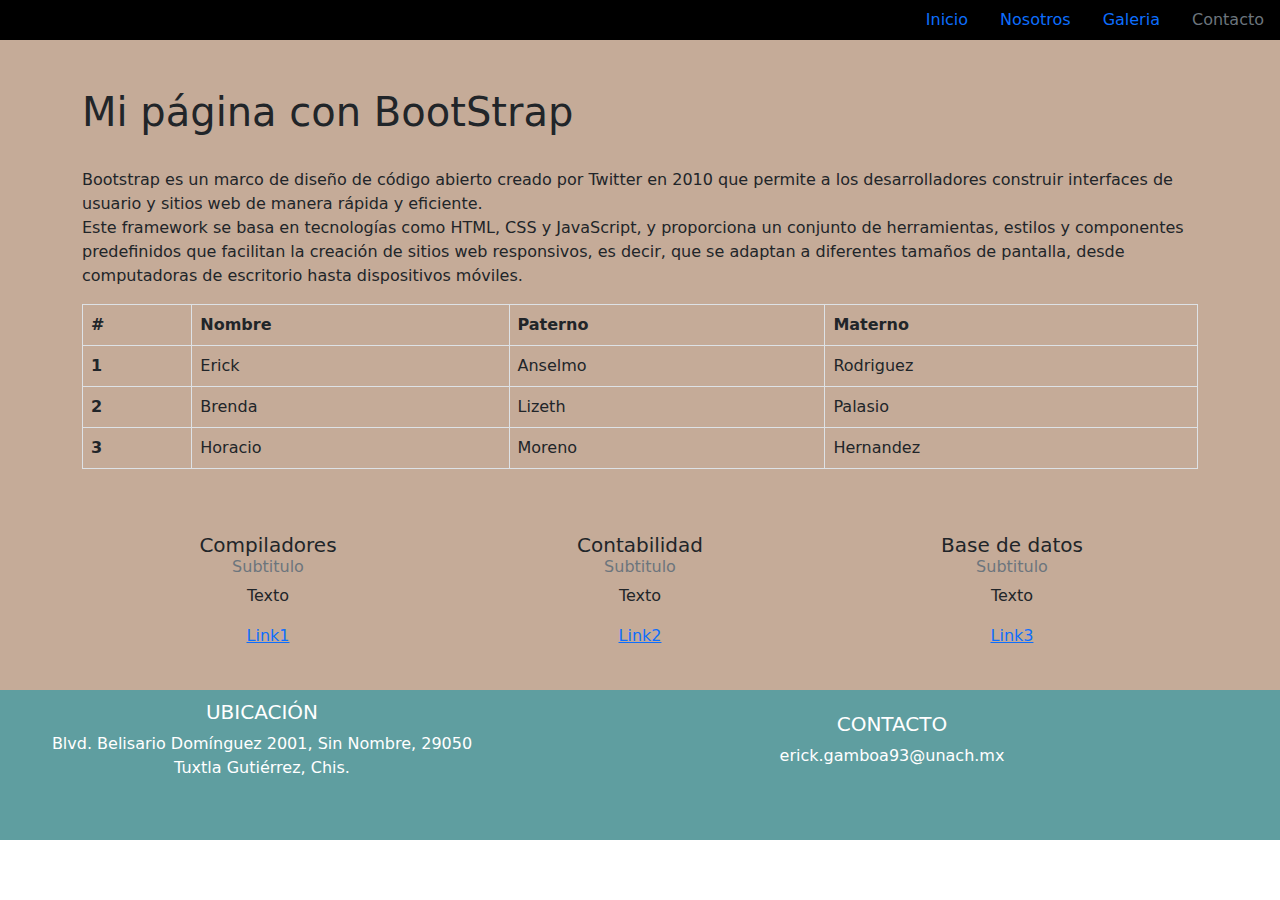
==== index.html @ f36a81f0 "Primera parte" ====
<!DOCTYPE html>
<html lang="en">
<head>
    <meta charset="UTF-8">
    <meta name="viewport" content="width=device-width, initial-scale=1.0">
    <link rel="stylesheet" href="CSS/style.css">
    <link rel="stylesheet" type="text/css" href="BOOTSTRAP/bootstrap.min.css">
    <script type="text/javascript" src="JS/bootstrap.min.js"></script>

    <title>Practica 9</title>
</head>
<body>
    <header>
        <nav>
            <ul class="nav justify-content-end">
                <li class="nav-item">
                  <a class="nav-link active" href="index.html">Inicio</a>
                </li>
                <li class="nav-item">
                  <a class="nav-link" href="nosotros.html">Nosotros</a>
                </li>
                <li class="nav-item">
                  <a class="nav-link" href="galeria.html">Galeria</a>
                </li>
                <li class="nav-item">
                  <a class="nav-link disabled" href="#Contacto" tabindex="-1" aria-disabled="true">Contacto</a>
                </li>
              </ul>
        </nav>
    </header>
    
    <article>
        <br><br>
        <div class="container">
            <h1>Mi página con BootStrap</h1><br>
            <p>Bootstrap es un marco de diseño de código abierto creado por Twitter en 2010 que permite a los desarrolladores construir interfaces de usuario y sitios web de manera rápida y eficiente. <br>Este framework se basa en tecnologías como HTML, CSS y JavaScript, y proporciona un conjunto de herramientas, estilos y componentes predefinidos que facilitan la creación de sitios web responsivos, es decir, que se adaptan a diferentes tamaños de pantalla, desde computadoras de escritorio hasta dispositivos móviles.
            </p>

            <table class="table table-bordered">
                <thead class="thead-dark">
                    <tr>
                        <th scope="col">#</th>
                        <th scope="col">Nombre</th>
                        <th scope="col">Paterno</th>
                        <th scope="col">Materno</th>
                    </tr>
                </thead>
                <tbody>
                    <tr>
                        <th scope="row">1</th>
                        <td>Erick</td>
                        <td>Anselmo</td>
                        <td>Rodriguez</td>
                    </tr>
                    <tr>
                        <th scope="row">2</th>
                        <td>Brenda</td>
                        <td>Lizeth</td>
                        <td>Palasio</td>
                    </tr>
                    <tr>
                        <th scope="row">3</th>
                        <td>Horacio</td>
                        <td>Moreno</td>
                        <td>Hernandez</td>
                    </tr>
                </tbody>
            </table>
            <br><br>
            <div>
                <div class="container text-center">
                    <div class="row">
                      <div class="col-4">
                        <h5 class="card-title">Compiladores</h5>
                        <h6 class="card-subtitle mb-2 text-muted">Subtitulo</h6>
                        <p>Texto</p>
                        <a href="#" class="card-link">Link1</a>
                      </div>

                      <div class="col-4">
                        <h5 class="card-title">Contabilidad</h5>
                        <h6 class="card-subtitle mb-2 text-muted">Subtitulo</h6>
                        <p>Texto</p>
                        <a href="#" class="card-link">Link2</a>
                      </div>

                      <div class="col-4">
                        <h5 class="card-title">Base de datos</h5>
                        <h6 class="card-subtitle mb-2 text-muted">Subtitulo</h6>
                        <p>Texto</p>
                        <a href="#" class="card-link">Link3</a>
                      </div>
                  </div>
            </div>
        </div>
    </article>
    <footer>
        <table width="100%">
            <tr>
                <td width="40%">
                    <h5>UBICACIÓN</h5>
                    <p>Blvd. Belisario Domínguez 2001, Sin Nombre, 29050 <br>Tuxtla Gutiérrez, Chis.</p>
                </td>
                <td width="60%">
                    <h5>CONTACTO</h5>
                    <p id="Contacto">erick.gamboa93@unach.mx</p>
                </td>
            </tr>
        </table>

    </footer>
</body>
</html>
---- CSS/style.css ----
*{
    margin: 0;
    padding: 0;
}
nav{
    background-color: black;
    color: white;
}
article{
    background-color: rgba(125, 67, 25, 0.449);
    width: 100%;
    height: 650px;
}
footer{
    background-color: cadetblue;
    width: 100%;
    height: 150px;
    float: left;
    position: relative;
    bottom: 0;
    color: white;
    box-sizing: border-box;
    text-align: center;
    padding: 10px;
}
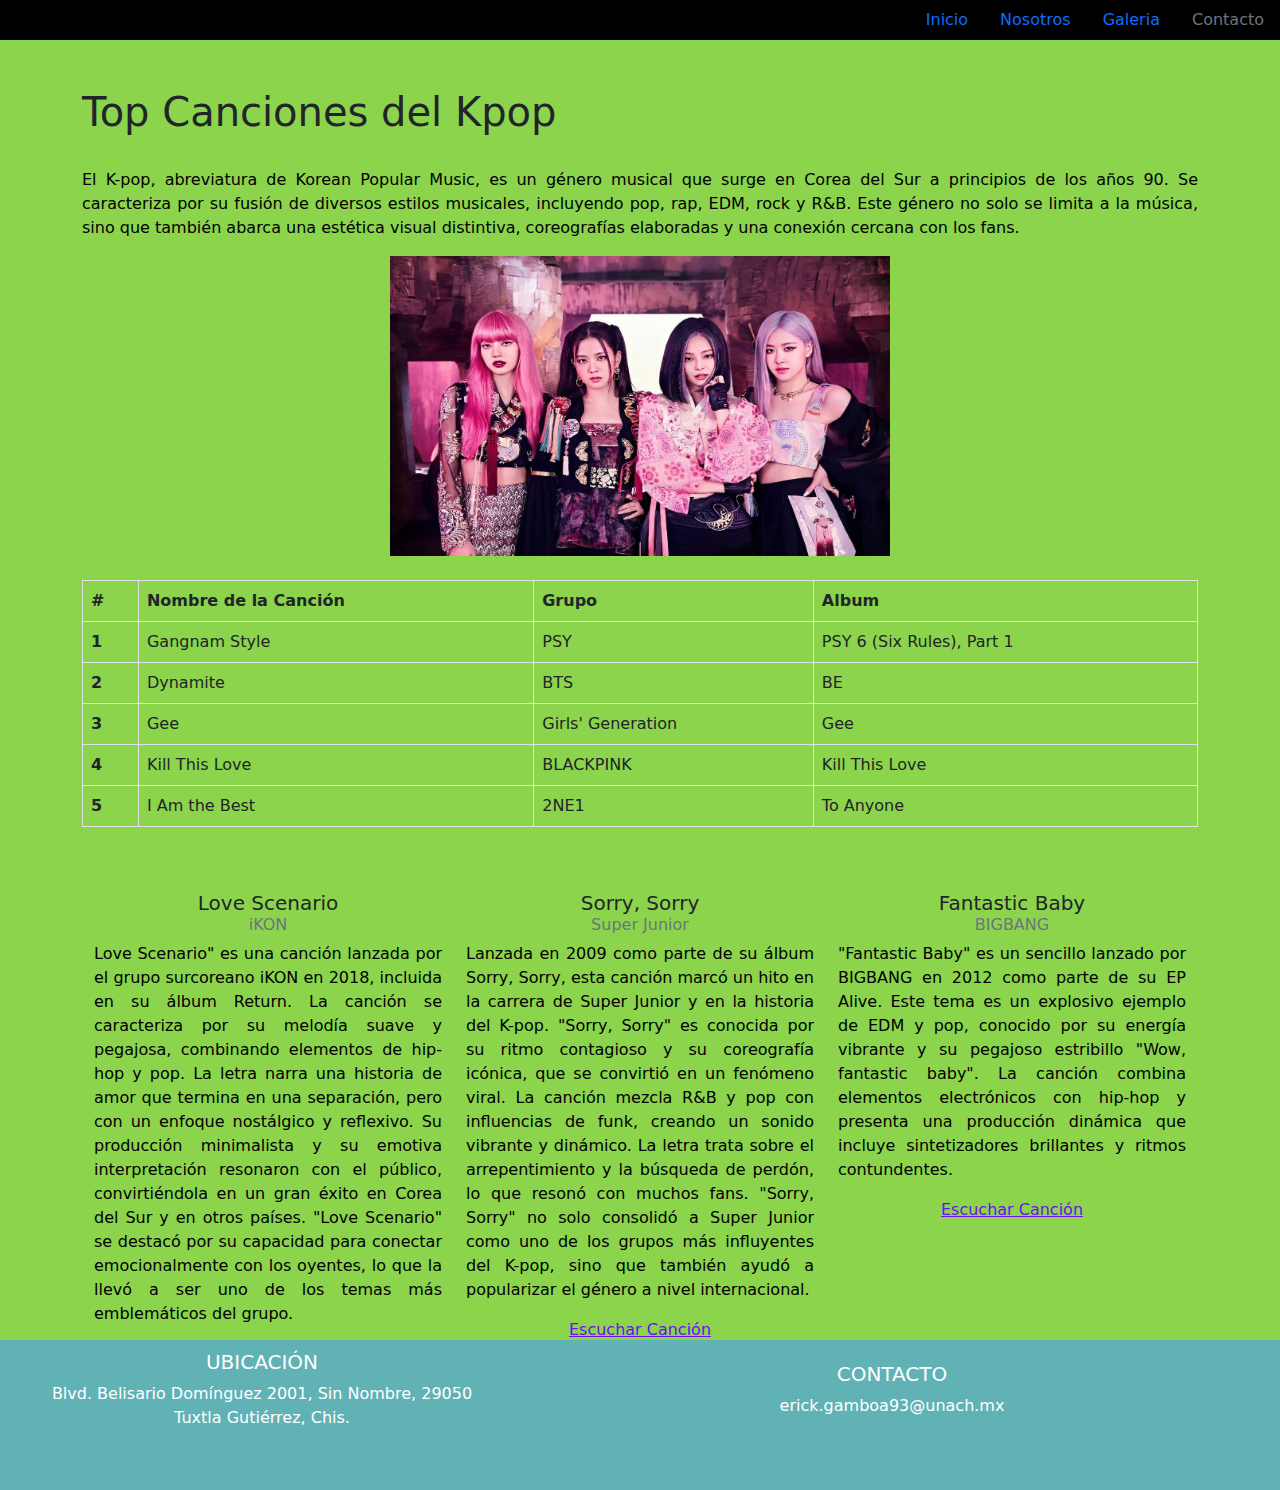
==== commit c3fa69a6: "Practica 9 terminada" ====
--- a/index.html
+++ b/index.html
@@ -32,37 +32,52 @@
     <article>
         <br><br>
         <div class="container">
-            <h1>Mi página con BootStrap</h1><br>
-            <p>Bootstrap es un marco de diseño de código abierto creado por Twitter en 2010 que permite a los desarrolladores construir interfaces de usuario y sitios web de manera rápida y eficiente. <br>Este framework se basa en tecnologías como HTML, CSS y JavaScript, y proporciona un conjunto de herramientas, estilos y componentes predefinidos que facilitan la creación de sitios web responsivos, es decir, que se adaptan a diferentes tamaños de pantalla, desde computadoras de escritorio hasta dispositivos móviles.
+            <h1>Top Canciones del Kpop</h1><br>
+            <p>El K-pop, abreviatura de Korean Popular Music, es un género musical que surge en Corea del Sur a principios de los años 90. Se caracteriza por su fusión de diversos estilos musicales, incluyendo pop, rap, EDM, rock y R&B. Este género no solo se limita a la música, sino que también abarca una estética visual distintiva, coreografías elaboradas y una conexión cercana con los fans.
             </p>
+
+            <center><img src="IMAGENES/canciones-de-k-pop-famosas.jpg" width="500px" height="300px"></center>
+            <br>
 
             <table class="table table-bordered">
                 <thead class="thead-dark">
                     <tr>
                         <th scope="col">#</th>
-                        <th scope="col">Nombre</th>
-                        <th scope="col">Paterno</th>
-                        <th scope="col">Materno</th>
+                        <th scope="col">Nombre de la Canción</th>
+                        <th scope="col">Grupo</th>
+                        <th scope="col">Album</th>
                     </tr>
                 </thead>
                 <tbody>
                     <tr>
                         <th scope="row">1</th>
-                        <td>Erick</td>
-                        <td>Anselmo</td>
-                        <td>Rodriguez</td>
+                        <td>Gangnam Style</td>
+                        <td>PSY</td>
+                        <td>PSY 6 (Six Rules), Part 1</td>
                     </tr>
                     <tr>
                         <th scope="row">2</th>
-                        <td>Brenda</td>
-                        <td>Lizeth</td>
-                        <td>Palasio</td>
+                        <td>Dynamite</td>
+                        <td>BTS</td>
+                        <td>BE</td>
                     </tr>
                     <tr>
                         <th scope="row">3</th>
-                        <td>Horacio</td>
-                        <td>Moreno</td>
-                        <td>Hernandez</td>
+                        <td>Gee</td>
+                        <td>Girls' Generation</td>
+                        <td>Gee</td>
+                    </tr>
+                    <tr>
+                        <th scope="row">4</th>
+                        <td>Kill This Love</td>
+                        <td>BLACKPINK</td>
+                        <td>Kill This Love</td>
+                    </tr>
+                    <tr>
+                        <th scope="row">5</th>
+                        <td>I Am the Best</td>
+                        <td>2NE1</td>
+                        <td>To Anyone</td>
                     </tr>
                 </tbody>
             </table>
@@ -71,24 +86,24 @@
                 <div class="container text-center">
                     <div class="row">
                       <div class="col-4">
-                        <h5 class="card-title">Compiladores</h5>
-                        <h6 class="card-subtitle mb-2 text-muted">Subtitulo</h6>
-                        <p>Texto</p>
-                        <a href="#" class="card-link">Link1</a>
+                        <h5 class="card-title">Love Scenario</h5>
+                        <h6 class="card-subtitle mb-2 text-muted">iKON</h6>
+                        <p>Love Scenario" es una canción lanzada por el grupo surcoreano iKON en 2018, incluida en su álbum Return. La canción se caracteriza por su melodía suave y pegajosa, combinando elementos de hip-hop y pop. La letra narra una historia de amor que termina en una separación, pero con un enfoque nostálgico y reflexivo. Su producción minimalista y su emotiva interpretación resonaron con el público, convirtiéndola en un gran éxito en Corea del Sur y en otros países. "Love Scenario" se destacó por su capacidad para conectar emocionalmente con los oyentes, lo que la llevó a ser uno de los temas más emblemáticos del grupo.</p>
+                        <a href="https://www.youtube.com/watch?v=vecSVX1QYbQ&ab_channel=iKON" class="card-link">Escuchar Canción</a>
                       </div>
 
                       <div class="col-4">
-                        <h5 class="card-title">Contabilidad</h5>
-                        <h6 class="card-subtitle mb-2 text-muted">Subtitulo</h6>
-                        <p>Texto</p>
-                        <a href="#" class="card-link">Link2</a>
+                        <h5 class="card-title">Sorry, Sorry</h5>
+                        <h6 class="card-subtitle mb-2 text-muted">Super Junior</h6>
+                        <p>Lanzada en 2009 como parte de su álbum Sorry, Sorry, esta canción marcó un hito en la carrera de Super Junior y en la historia del K-pop. "Sorry, Sorry" es conocida por su ritmo contagioso y su coreografía icónica, que se convirtió en un fenómeno viral. La canción mezcla R&B y pop con influencias de funk, creando un sonido vibrante y dinámico. La letra trata sobre el arrepentimiento y la búsqueda de perdón, lo que resonó con muchos fans. "Sorry, Sorry" no solo consolidó a Super Junior como uno de los grupos más influyentes del K-pop, sino que también ayudó a popularizar el género a nivel internacional.</p>
+                        <a href="https://www.youtube.com/watch?v=x6QA3m58DQw&ab_channel=SMTOWN" class="card-link">Escuchar Canción</a>
                       </div>
 
                       <div class="col-4">
-                        <h5 class="card-title">Base de datos</h5>
-                        <h6 class="card-subtitle mb-2 text-muted">Subtitulo</h6>
-                        <p>Texto</p>
-                        <a href="#" class="card-link">Link3</a>
+                        <h5 class="card-title">Fantastic Baby</h5>
+                        <h6 class="card-subtitle mb-2 text-muted">BIGBANG</h6>
+                        <p>"Fantastic Baby" es un sencillo lanzado por BIGBANG en 2012 como parte de su EP Alive. Este tema es un explosivo ejemplo de EDM y pop, conocido por su energía vibrante y su pegajoso estribillo "Wow, fantastic baby". La canción combina elementos electrónicos con hip-hop y presenta una producción dinámica que incluye sintetizadores brillantes y ritmos contundentes. </p>
+                        <a href="https://www.youtube.com/watch?v=AAbokV76tkU&ab_channel=BIGBANG" class="card-link">Escuchar Canción</a>
                       </div>
                   </div>
             </div>
--- a/CSS/style.css
+++ b/CSS/style.css
@@ -7,12 +7,12 @@
     color: white;
 }
 article{
-    background-color: rgba(125, 67, 25, 0.449);
+    background-color: rgba(111, 201, 32, 0.805);
     width: 100%;
-    height: 650px;
+    height: 1300px;
 }
 footer{
-    background-color: cadetblue;
+    background-color: rgb(97, 178, 181);
     width: 100%;
     height: 150px;
     float: left;
@@ -22,4 +22,11 @@
     box-sizing: border-box;
     text-align: center;
     padding: 10px;
+}
+div p{
+    color: black;
+    text-align: justify;
+}
+div a{
+    color:rgb(109, 14, 241)
 }